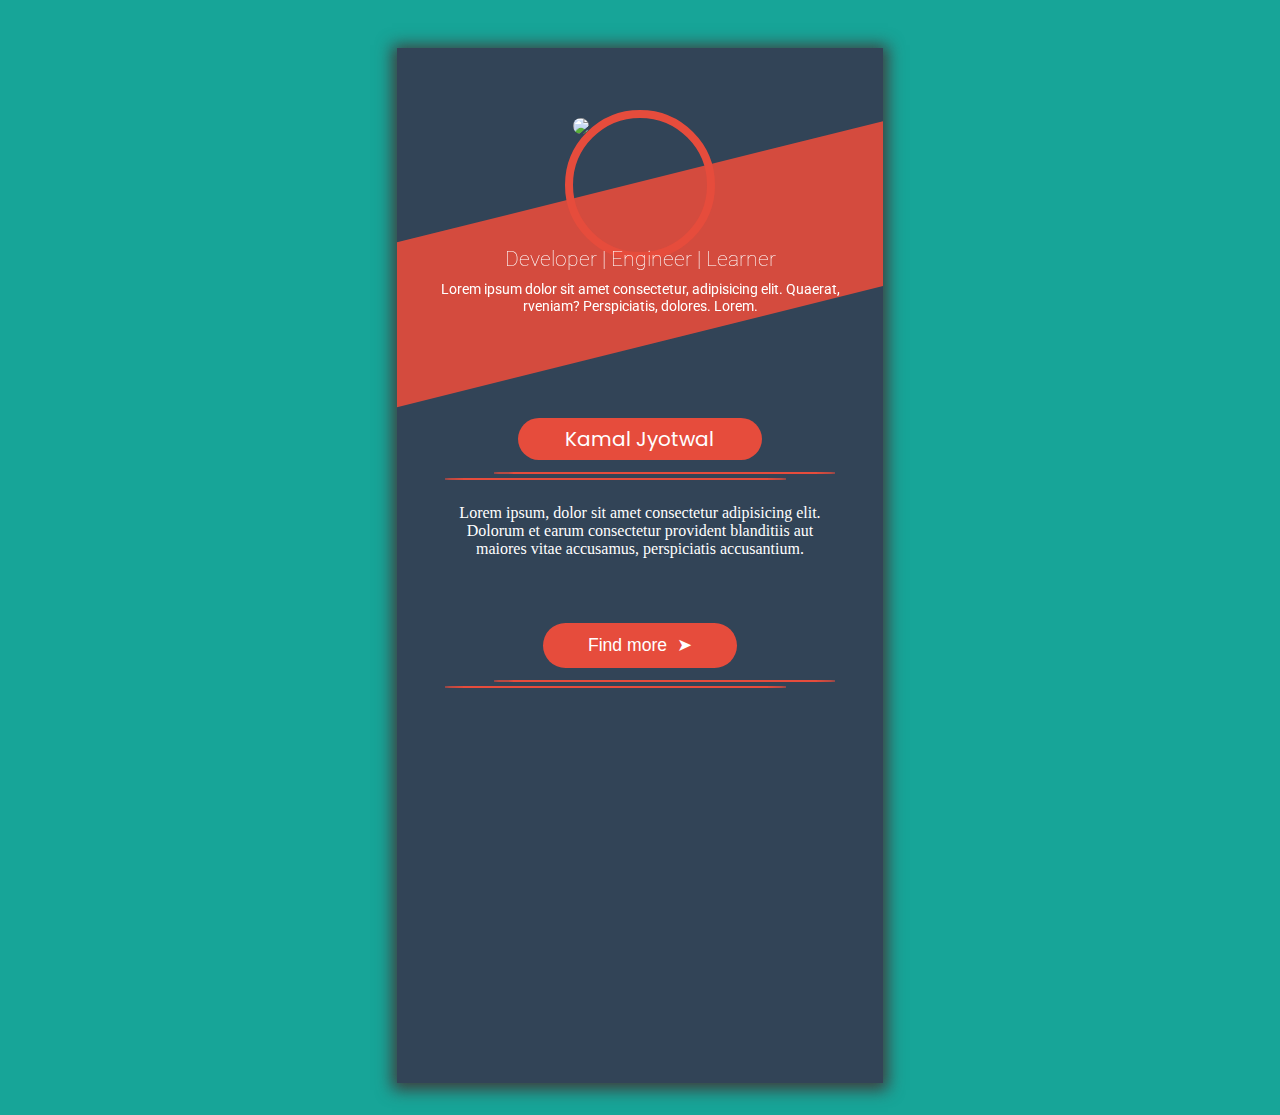
==== index.htm @ 4301f90e "side nav" ====
<!DOCTYPE html>
<html lang="en">

<head>
  <meta charset="UTF-8" />
  <meta name="viewport" content="width=device-width, initial-scale=1.0" />
  <title>Portfolio Kamal</title>
  <link rel="stylesheet" href="index.css" />
</head>

<body>
  <!-- profile card start -->
  <section class="cardContainer">
    <div class="card">
      <!-- flipping image -->
      <div class="flipBox">
        <div class="innermain">
          <div class="frontFace">
            <img src="https://i.postimg.cc/50dRTsgk/dd.jpg" width="100%" />
          </div>
          <div class="backFace">
            <p>Kamal Jyotwal</p>
          </div>
        </div>
      </div>
      <!-- flipping image end -->

      <!-- tilted bar -->
      <div class="innerdiv"></div>
      <!-- bar end -->

      <!-- text inside bar -->
      <div class="introtextcontainer">
        <span class="introP">Developer | Engineer | Learner</span>
        <p>
          Lorem ipsum dolor sit amet consectetur, adipisicing elit. Quaerat, rveniam?
          Perspiciatis, dolores. Lorem.
        </p>
      </div>
      <!-- text inside bar end -->

      <!-- Main text div inside card {name:maintextcard}-->
      <div class="textincard">
        <!-- name pill with horizontal rule -->
        <div class="nameincardwithHr">
          <div class="nameincard">
            <p>Kamal Jyotwal</p>
          </div>
          <hr class="hr1" />
          <hr class="hr2" />
        </div>
        <!-- name pill end -->

        <p class="maintextbio">
          Lorem ipsum, dolor sit amet consectetur adipisicing elit. Dolorum et earum consectetur
          provident blanditiis aut maiores vitae accusamus, perspiciatis accusantium.
        </p>

        <div class="nameincardwithHr">
          <a href="./src/page1/page1.html" class="secondpillbutton">Find more</a>
          <hr class="hr1" />
          <hr class="hr2" />
        </div>
      </div>
      <!--maintextcard end -->
    </div>
  </section>
  <!-- profile card end -->
  
  <!-- anime.js cdn -->
  <script src="https://cdn.jsdelivr.net/npm/animejs@3.2.0/lib/anime.min.js"></script>
  <script src="index.js"></script>
</body>

</html>
---- index.css ----
@import url("https://fonts.googleapis.com/css2?family=Lemonada:wght@300;400;500&family=Poppins:ital,wght@0,400;0,500;1,300;1,400&family=Roboto:ital,wght@0,400;0,500;1,300;1,400&display=swap");

* {
  margin: 0;
  padding: 0;
  box-sizing: border-box;
}
/* custom scroolbar */
::-webkit-scrollbar {
  width: 8px;
}
::-webkit-scrollbar-track {
  box-shadow: inset 0 0 5px 2px #0b5f58;
  border-radius: 10px;
}
::-webkit-scrollbar-thumb {
  background: #e64c3c;
  border-radius: 10px;
}
::-webkit-scrollbar-thumb:hover {
  background: #832c22;
}
/* scroll end */

/* Card Main  */
.cardContainer {
  background-color: #17a598;
  display: flex;
  justify-content: center;
}
.card {
  width: 38vw;
  max-width: 600px;
  min-width: 400px;
  min-height: 115vh;
  background-color: rgb(50, 68, 87);
  overflow: hidden;
  box-shadow: 0px 2px 15px 5px rgb(63, 63, 63);
  margin-bottom: 2rem;
  margin-top: 3rem;
  position: relative;
}
/* main card end */

/* Tilted Bar orange  */
.innerdiv {
  width: 740px;
  background: #e64c3c;
  opacity: 0.9;
  height: 10rem;
  transform: translateX(-180px) rotate(-14deg) translateY(145px);
  /* transform: translateX(200px); */
  z-index: 1;
  /* position: absolute; */
}
.innerdiv::after {
  content: "";
  width: 90px;
  height: 100%;
  background-color: #fff;
  opacity: 0.3;
  position: absolute;
}
.innerdiv:hover::after {
  animation: glare 600ms linear;
  animation-direction: forwards;
}
@keyframes glare {
  from {
    left: 0;
    opacity: 0.3;
  }
  to {
    left: 100%;
    opacity: 0.6;
  }
}
/* tilted bar end */

/* Circle image above Bar */
.flipBox {
  width: 150px;
  height: 150px;
  perspective: 1000px;
  position: absolute;
  left: 50%;
  top: 6%;
  /* transform: rotate(15deg); */
  transform: translate(-50%);
  /*   border: 2px solid red; */
  /*   background-color: transparent; */
  z-index: 10;
}

.innermain {
  position: relative;
  width: 100%;
  height: 100%;
  transition: all 400ms;
  transform-style: preserve-3d;
}
.frontFace,
.backFace {
  position: absolute;
  backface-visibility: hidden;
  /* -webkit-backface-visibility: hidden; */
  width: 100%;
  height: 100%;
  border-radius: 50%;
}
.frontFace img {
  /* overflow: hidden; */
  border-radius: 50%;
}
.frontFace {
  border: 8px solid #e64c3c;
}
.backFace {
  font-size: 1.05rem;
  font-family: poppins;
  background-color: rgb(54, 54, 54);
  color: white;
  opacity: 1;
  display: flex;
  align-items: center;
  justify-content: center;
  transform: rotatey(180deg);
  text-align: center;
  border: 8px solid #b8382a;
}
.flipBox:hover .innermain {
  transform: rotatey(180deg);
}
/* image in circle end */

/*Text inside tilted bar*/
.introtextcontainer {
  position: absolute;
  /* border: 1px solid gold; */
  z-index: 10;
  margin-top: 8%;
  text-align: center;
  transform: translateX(1px);
  user-select: none;
  padding: 0 35px;
}
.introP {
  color: white;
  font-family: roboto;
  font-size: 1.3rem;
  font-weight: lighter;
}
.introtextcontainer p {
  color: white;
  font-family: roboto;
  font-size: 0.9rem;
  margin: 0 auto;
  padding-top: 10px;
}
/* Text in bar end */

/* ****************************************** */
/*  Text content main*/
/* ***************************************** */
.textincard {
  margin-top: 210px;
  padding-bottom: 10px;
  /* border: 2px solid yellow; */
}
.textincard .nameincard {
  color: white;
  font-size: 1.25rem;
  font-weight: light;
  font-family: roboto;
  border: 1x solid #d44b3c;
  border-radius: 28px;
  width: 50%;
  padding: 6px 20px;
  margin: 0 auto;
  text-align: center;
  background-color: #e64c3c;
  margin-bottom: 12px;
}

hr {
  width: 70%;
  /* margin: 6px auto; */
  background-color: #e64c3c;
  margin: 4px;
  height: 2px;
  border: 0 none;
  border-radius: 20%;
  transition: all 300ms;
}
.hr1 {
  margin-left: 20%;
}
.hr2 {
  margin-left: 10%;
}

.textincard .nameincard {
  font-family: poppins, sans-serif;
  /* font-size: 1rem; */
}
.nameincardwithHr {
  /* border: 2px solid black; */
  transition: all 300ms;
}
.nameincardwithHr:hover .hr1 {
  margin-left: 10%;
}
.nameincardwithHr:hover .hr2 {
  margin-left: 20%;
}
/* main text end */

.textincard .maintextbio {
  color: white;
  padding-top: 20px;
  padding-bottom: 40px;
  width: 80%;
  text-align: center;
  margin: auto;
}

.secondpillbutton {
  color: white;
  font-size: 1.1rem;
  font-weight: regular;
  font-family: Arial, Helvetica, sans-serif;
  border: 1x solid #d44b3c;
  border-radius: 28px;
  width: 40%;
  padding: 12px 20px;
  margin: 25px auto 0;
  text-align: center;
  background-color: #e64c3c;
  margin-bottom: 12px;
  text-decoration: none;
  display: block;
}
.secondpillbutton::after {
  content: "\27A4";
  margin-left: 10px;
  /* margin-right: 15px; */
  transition: all 300ms;
}

.secondpillbutton:hover::after {
  content: "\27A4";
  margin-right: -10px;
}
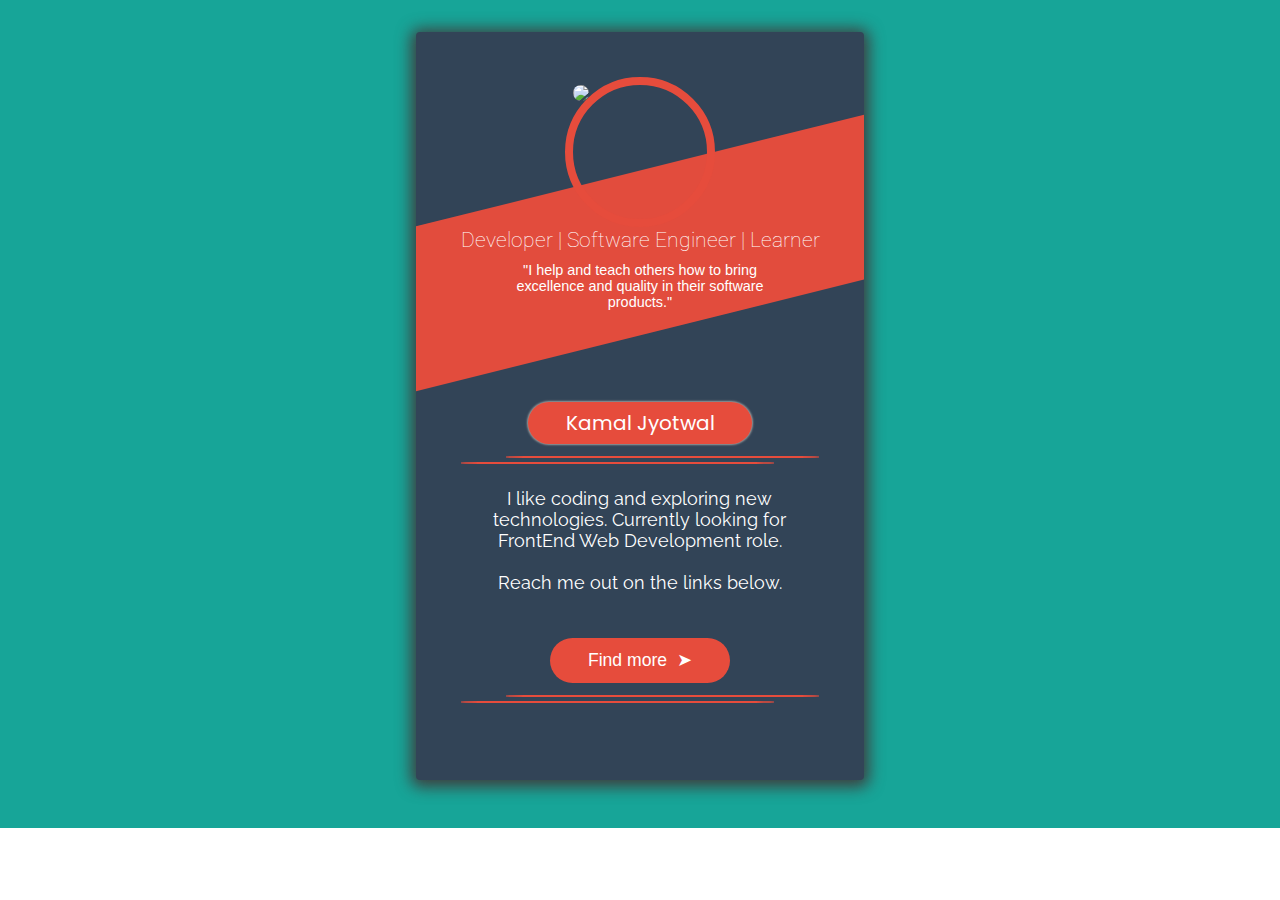
==== commit 662320d0: "About section complete" ====
--- a/index.htm
+++ b/index.htm
@@ -1,75 +1,94 @@
 <!DOCTYPE html>
 <html lang="en">
+  <head>
+    <meta charset="UTF-8" />
+    <meta name="viewport" content="width=device-width, initial-scale=1.0" />
+    <title>Portfolio Kamal</title>
+    <link rel="stylesheet" href="index.css" />
+    <script src="https://use.fontawesome.com/452826394c.js"></script>
+  </head>
 
-<head>
-  <meta charset="UTF-8" />
-  <meta name="viewport" content="width=device-width, initial-scale=1.0" />
-  <title>Portfolio Kamal</title>
-  <link rel="stylesheet" href="index.css" />
-</head>
-
-<body>
-  <!-- profile card start -->
-  <section class="cardContainer">
-    <div class="card">
-      <!-- flipping image -->
-      <div class="flipBox">
-        <div class="innermain">
-          <div class="frontFace">
-            <img src="https://i.postimg.cc/50dRTsgk/dd.jpg" width="100%" />
-          </div>
-          <div class="backFace">
-            <p>Kamal Jyotwal</p>
+  <body>
+    <!-- profile card start -->
+    <section class="cardContainer">
+      <div class="card">
+        <!-- flipping image -->
+        <div class="flipBox">
+          <div class="innermain">
+            <div class="frontFace">
+              <img src="https://i.postimg.cc/50dRTsgk/dd.jpg" width="100%" />
+            </div>
+            <div class="backFace">
+              <p>Kamal Jyotwal</p>
+            </div>
           </div>
         </div>
-      </div>
-      <!-- flipping image end -->
+        <!-- flipping image end -->
 
-      <!-- tilted bar -->
-      <div class="innerdiv"></div>
-      <!-- bar end -->
+        <!-- tilted bar -->
+        <div class="innerdiv"></div>
+        <!-- bar end -->
 
-      <!-- text inside bar -->
-      <div class="introtextcontainer">
-        <span class="introP">Developer | Engineer | Learner</span>
-        <p>
-          Lorem ipsum dolor sit amet consectetur, adipisicing elit. Quaerat, rveniam?
-          Perspiciatis, dolores. Lorem.
-        </p>
-      </div>
-      <!-- text inside bar end -->
+        <!-- text inside bar -->
+        <div class="introtextcontainer">
+          <span class="introP">Developer | Software Engineer | Learner</span>
+          <p>
+            "I help and teach others how to bring excellence and quality in their software
+            products."
+          </p>
+        </div>
+        <!-- text inside bar end -->
 
-      <!-- Main text div inside card {name:maintextcard}-->
-      <div class="textincard">
-        <!-- name pill with horizontal rule -->
-        <div class="nameincardwithHr">
-          <div class="nameincard">
-            <p>Kamal Jyotwal</p>
+        <!-- Main text div inside card {name:maintextcard}-->
+        <div class="textincard">
+          <!-- name pill with horizontal rule -->
+          <div class="nameincardwithHr">
+            <div class="nameincard">
+              <p>Kamal Jyotwal</p>
+            </div>
+            <hr class="hr1" />
+            <hr class="hr2" />
           </div>
-          <hr class="hr1" />
-          <hr class="hr2" />
+          <!-- name pill end -->
+
+          <p class="maintextbio">
+            I like coding and exploring new technologies. Currently looking for FrontEnd Web
+            Development role.<br />
+            <br />
+            Reach me out on the links below.
+          </p>
+
+          <div class="nameincardwithHr">
+            <a href="./src/page1/page1.html" class="secondpillbutton">Find more</a>
+            <hr class="hr1" />
+            <hr class="hr2" />
+          </div>
         </div>
-        <!-- name pill end -->
+        <!--maintextcard end -->
 
-        <p class="maintextbio">
-          Lorem ipsum, dolor sit amet consectetur adipisicing elit. Dolorum et earum consectetur
-          provident blanditiis aut maiores vitae accusamus, perspiciatis accusantium.
-        </p>
-
-        <div class="nameincardwithHr">
-          <a href="./src/page1/page1.html" class="secondpillbutton">Find more</a>
-          <hr class="hr1" />
-          <hr class="hr2" />
+        <div class="contactIcons">
+          <a href="https://www.linkedin.com/in/kjyotwal" target="_blank"
+            ><i class="fa fa-linkedin-square fa-2x sociallinks"></i
+          ></a>
+          <a href="https://wa.me/918851530558" target="_blank"
+            ><i class="fa fa-whatsapp fa-2x sociallinks"></i
+          ></a>
+          <!-- <a
+            onclick="window.open(this.href,'_blank');return false;"
+            href="https://wa.me/918851530558"
+            ><i class="fa fa-whatsapp fa-2x sociallinks"></i
+          ></a> -->
+          <a href="mailto: kkj.formal@gmail.com"
+            ><i class="fa fa-envelope fa-2x sociallinks"></i
+          ></a>
         </div>
       </div>
-      <!--maintextcard end -->
-    </div>
-  </section>
-  <!-- profile card end -->
-  
-  <!-- anime.js cdn -->
-  <script src="https://cdn.jsdelivr.net/npm/animejs@3.2.0/lib/anime.min.js"></script>
-  <script src="index.js"></script>
-</body>
+    </section>
+    <!-- profile card end -->
 
-</html>+    <!-- anime.js cdn -->
+    <script src="https://cdn.jsdelivr.net/npm/animejs@3.2.0/lib/anime.min.js"></script>
+
+    <script src="index.js"></script>
+  </body>
+</html>
--- a/index.css
+++ b/index.css
@@ -1,11 +1,12 @@
 @import url("https://fonts.googleapis.com/css2?family=Lemonada:wght@300;400;500&family=Poppins:ital,wght@0,400;0,500;1,300;1,400&family=Roboto:ital,wght@0,400;0,500;1,300;1,400&display=swap");
-
+@import url("https://fonts.googleapis.com/css2?family=Raleway:ital,wght@0,300;0,400;1,300&display=swap");
 * {
   margin: 0;
   padding: 0;
   box-sizing: border-box;
 }
-/* custom scroolbar */
+
+/* ------------custom scroolbar------------------ */
 ::-webkit-scrollbar {
   width: 8px;
 }
@@ -22,30 +23,31 @@
 }
 /* scroll end */
 
-/* Card Main  */
+/*-------------- Card Main-------------------- */
 .cardContainer {
   background-color: #17a598;
   display: flex;
   justify-content: center;
 }
 .card {
-  width: 38vw;
+  width: 35vw;
   max-width: 600px;
   min-width: 400px;
-  min-height: 115vh;
+  /* min-height: 115vh; */
   background-color: rgb(50, 68, 87);
   overflow: hidden;
   box-shadow: 0px 2px 15px 5px rgb(63, 63, 63);
-  margin-bottom: 2rem;
-  margin-top: 3rem;
+  margin-bottom: 3rem;
+  margin-top: 2rem;
   position: relative;
+  border-radius: 4px;
 }
 /* main card end */
 
 /* Tilted Bar orange  */
 .innerdiv {
   width: 740px;
-  background: #e64c3c;
+  background: #f54e3b;
   opacity: 0.9;
   height: 10rem;
   transform: translateX(-180px) rotate(-14deg) translateY(145px);
@@ -140,19 +142,21 @@
   z-index: 10;
   margin-top: 8%;
   text-align: center;
-  transform: translateX(1px);
+  /* transform: translateX(1px); */
   user-select: none;
   padding: 0 35px;
 }
 .introP {
   color: white;
-  font-family: roboto;
+  font-family: roboto, sans-serif;
   font-size: 1.3rem;
   font-weight: lighter;
 }
 .introtextcontainer p {
-  color: white;
-  font-family: roboto;
+  /* border: 1px solid yellow; */
+  width: 80%;
+  color: white;
+  font-family: sans-serif;
   font-size: 0.9rem;
   margin: 0 auto;
   padding-top: 10px;
@@ -180,6 +184,8 @@
   text-align: center;
   background-color: #e64c3c;
   margin-bottom: 12px;
+  box-shadow: 0px 0px 2px 1px #9c9c9c;
+  cursor: unset;
 }
 
 hr {
@@ -218,10 +224,13 @@
 .textincard .maintextbio {
   color: white;
   padding-top: 20px;
-  padding-bottom: 40px;
+  padding-bottom: 20px;
   width: 80%;
   text-align: center;
   margin: auto;
+  font-size: 1.1rem;
+  font-family: raleway;
+  /* border: 1px solid red; */
 }
 
 .secondpillbutton {
@@ -244,10 +253,33 @@
   content: "\27A4";
   margin-left: 10px;
   /* margin-right: 15px; */
-  transition: all 300ms;
+  transition: all 200ms;
 }
 
 .secondpillbutton:hover::after {
   content: "\27A4";
   margin-right: -10px;
 }
+.secondpillbutton:hover {
+  box-shadow: 0px 0px 8px 1px #dbbcba;
+  transition: all 100ms;
+}
+/* social links */
+.contactIcons {
+  padding: 15px 0 30px 0;
+  text-align: center;
+}
+
+.sociallinks {
+  color: white;
+  /* font-size: 5rem; */
+  margin: 0 15px;
+  transition: transform 150ms;
+}
+.sociallinks:hover {
+  transform: scale(1.4, 1.4);
+  color: white;
+  /* font-size: 5rem; */
+  margin: 0 15px;
+}
+/*  */
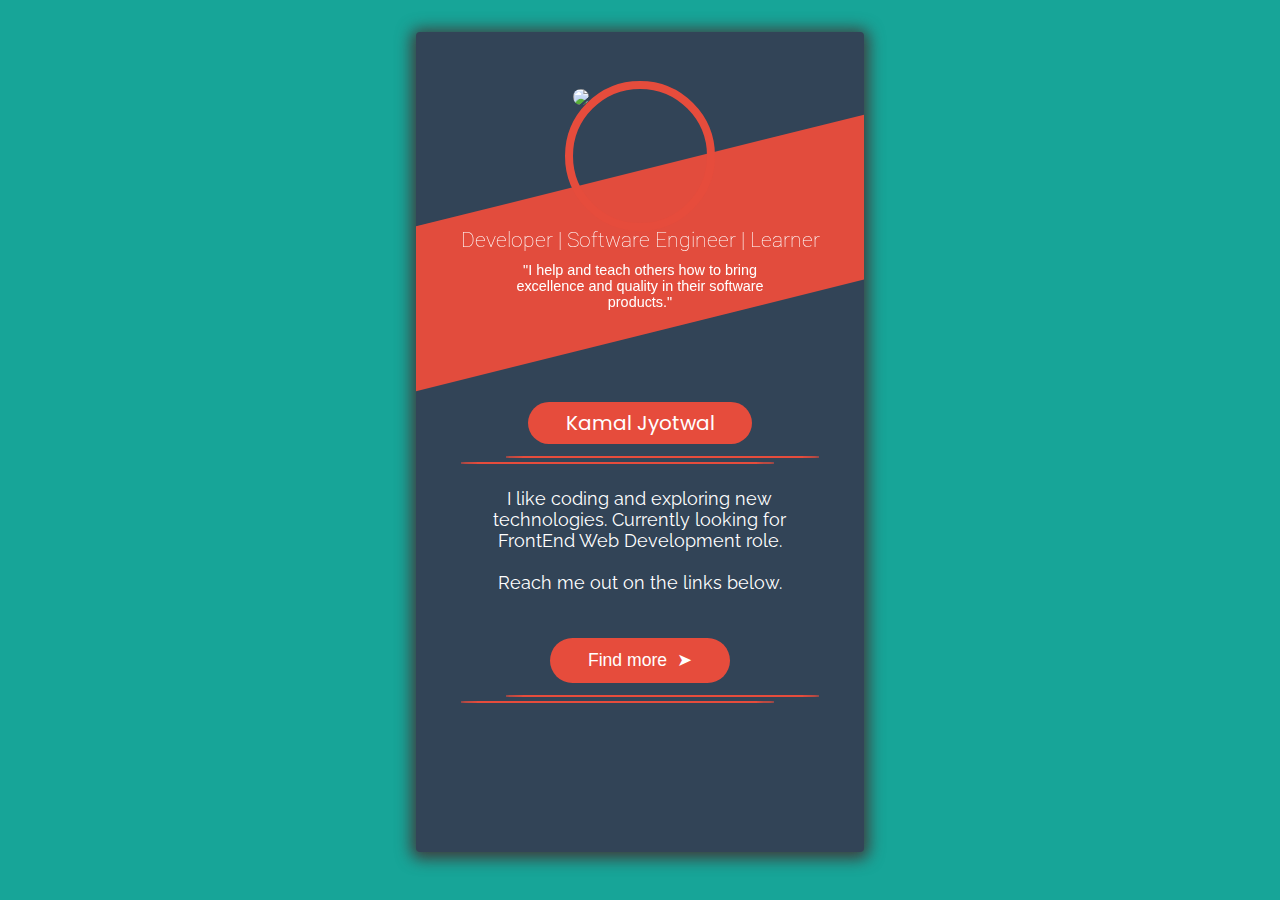
==== commit add11bbf: "Cleaned up overall layout before adding media queries" ====
--- a/index.htm
+++ b/index.htm
@@ -5,6 +5,7 @@
     <meta name="viewport" content="width=device-width, initial-scale=1.0" />
     <title>Portfolio Kamal</title>
     <link rel="stylesheet" href="index.css" />
+    <link rel="shortcut icon" href="./src/photos/favicon.svg" type="image/x-icon">
     <script src="https://use.fontawesome.com/452826394c.js"></script>
   </head>
 
@@ -70,7 +71,7 @@
           <a href="https://www.linkedin.com/in/kjyotwal" target="_blank"
             ><i class="fa fa-linkedin-square fa-2x sociallinks"></i
           ></a>
-          <a href="https://wa.me/918851530558" target="_blank"
+          <a href="https://wa.me/message/LAMRBGOPB33LJ1" target="_blank"
             ><i class="fa fa-whatsapp fa-2x sociallinks"></i
           ></a>
           <!-- <a
--- a/index.css
+++ b/index.css
@@ -5,7 +5,9 @@
   padding: 0;
   box-sizing: border-box;
 }
-
+body {
+  background-color: #17a598;
+}
 /* ------------custom scroolbar------------------ */
 ::-webkit-scrollbar {
   width: 8px;
@@ -25,9 +27,9 @@
 
 /*-------------- Card Main-------------------- */
 .cardContainer {
-  background-color: #17a598;
   display: flex;
   justify-content: center;
+  min-height: 100vh;
 }
 .card {
   width: 35vw;
@@ -184,7 +186,7 @@
   text-align: center;
   background-color: #e64c3c;
   margin-bottom: 12px;
-  box-shadow: 0px 0px 2px 1px #9c9c9c;
+  /* box-shadow: 0px 0px 2px 1px #9c9c9c; */
   cursor: unset;
 }
 
@@ -261,7 +263,7 @@
   margin-right: -10px;
 }
 .secondpillbutton:hover {
-  box-shadow: 0px 0px 8px 1px #dbbcba;
+  box-shadow: 0px 0px 3px 1px #dbbcba;
   transition: all 100ms;
 }
 /* social links */
@@ -277,7 +279,7 @@
   transition: transform 150ms;
 }
 .sociallinks:hover {
-  transform: scale(1.4, 1.4);
+  transform: scale(1.3, 1.3);
   color: white;
   /* font-size: 5rem; */
   margin: 0 15px;
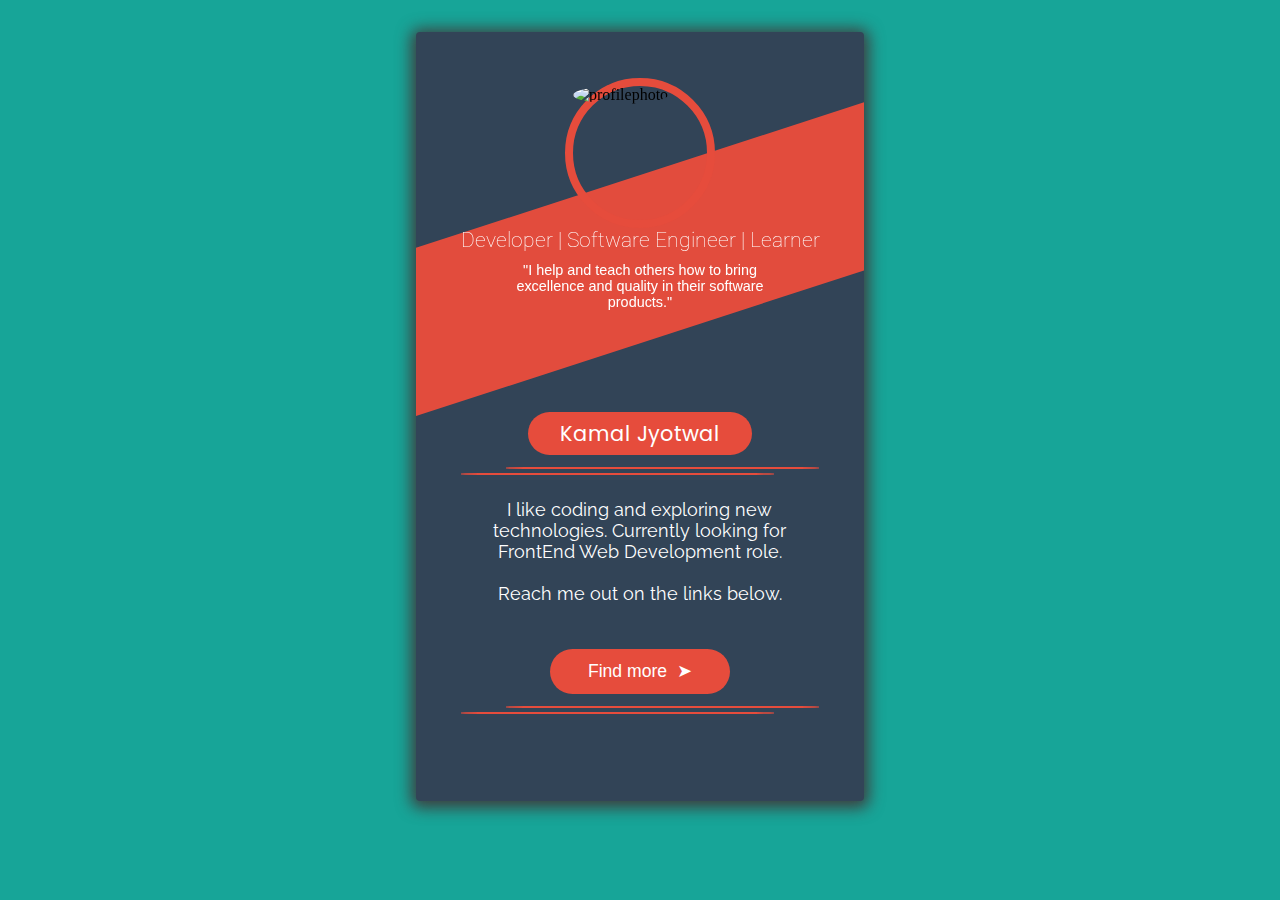
==== commit 749f412c: "Media query added for index page" ====
--- a/index.htm
+++ b/index.htm
@@ -3,9 +3,10 @@
   <head>
     <meta charset="UTF-8" />
     <meta name="viewport" content="width=device-width, initial-scale=1.0" />
+    <meta name="Description" content="Kamal Jyotwal | Software Developer,Engineer, FrontEnd " />
     <title>Portfolio Kamal</title>
     <link rel="stylesheet" href="index.css" />
-    <link rel="shortcut icon" href="./src/photos/favicon.svg" type="image/x-icon">
+    <link rel="shortcut icon" href="./src/photos/favicon.svg" type="image/x-icon" />
     <script src="https://use.fontawesome.com/452826394c.js"></script>
   </head>
 
@@ -17,7 +18,7 @@
         <div class="flipBox">
           <div class="innermain">
             <div class="frontFace">
-              <img src="https://i.postimg.cc/50dRTsgk/dd.jpg" width="100%" />
+              <img src="https://i.postimg.cc/50dRTsgk/dd.jpg" width="100%" alt="profilephoto" />
             </div>
             <div class="backFace">
               <p>Kamal Jyotwal</p>
@@ -68,10 +69,10 @@
         <!--maintextcard end -->
 
         <div class="contactIcons">
-          <a href="https://www.linkedin.com/in/kjyotwal" target="_blank"
+          <a href="https://www.linkedin.com/in/kjyotwal" target="_blank" rel="noreferrer"
             ><i class="fa fa-linkedin-square fa-2x sociallinks"></i
           ></a>
-          <a href="https://wa.me/message/LAMRBGOPB33LJ1" target="_blank"
+          <a href="https://wa.me/message/LAMRBGOPB33LJ1" target="_blank" rel="noreferrer"
             ><i class="fa fa-whatsapp fa-2x sociallinks"></i
           ></a>
           <!-- <a
@@ -79,7 +80,7 @@
             href="https://wa.me/918851530558"
             ><i class="fa fa-whatsapp fa-2x sociallinks"></i
           ></a> -->
-          <a href="mailto: kkj.formal@gmail.com"
+          <a href="mailto: kkj.formal@gmail.com" rel="noreferrer"
             ><i class="fa fa-envelope fa-2x sociallinks"></i
           ></a>
         </div>
--- a/index.css
+++ b/index.css
@@ -29,7 +29,7 @@
 .cardContainer {
   display: flex;
   justify-content: center;
-  min-height: 100vh;
+  min-height: 50vh;
 }
 .card {
   width: 35vw;
@@ -48,11 +48,11 @@
 
 /* Tilted Bar orange  */
 .innerdiv {
-  width: 740px;
+  width: 840px;
   background: #f54e3b;
   opacity: 0.9;
   height: 10rem;
-  transform: translateX(-180px) rotate(-14deg) translateY(145px);
+  transform: translateX(-180px) rotate(-18deg) translateY(135px);
   /* transform: translateX(200px); */
   z-index: 1;
   /* position: absolute; */
@@ -169,13 +169,13 @@
 /*  Text content main*/
 /* ***************************************** */
 .textincard {
-  margin-top: 210px;
-  padding-bottom: 10px;
+  margin-top: 220px;
+  padding-bottom: 20px;
   /* border: 2px solid yellow; */
 }
 .textincard .nameincard {
   color: white;
-  font-size: 1.25rem;
+  font-size: 1.3rem;
   font-weight: light;
   font-family: roboto;
   border: 1x solid #d44b3c;
@@ -284,4 +284,131 @@
   /* font-size: 5rem; */
   margin: 0 15px;
 }
-/*  */
+
+/******************Media Queries**********************  */
+
+/* for mobile */
+@media only screen and (min-device-width: 320px) and (max-device-width: 480px) {
+  .card {
+    /* background-color: yellow; */
+    min-width: 50%;
+    width: 70%;
+  }
+  .innerdiv {
+    height: 8rem;
+  }
+  .flipBox {
+    width: 100px;
+    height: 100px;
+    top: 70px;
+  }
+  .innerdiv {
+    transform: translateX(-180px) rotate(-15deg) translateY(100px);
+  }
+  .introtextcontainer {
+    top: 9rem;
+    padding: 5px 10px;
+  }
+  .introP {
+    font-size: 0.9rem;
+  }
+  .introtextcontainer p {
+    font-size: 0.7rem;
+    padding-top: 5px;
+  }
+  .textincard {
+    /* border: 2px solid teal; */
+    margin-top: 160px;
+    padding-bottom: 10px;
+  }
+  .textincard .nameincard {
+    font-size: 1rem;
+    padding: 6px 15px;
+    /* border: 2px solid teal; */
+    width: 70%;
+  }
+  .textincard .maintextbio {
+    padding-top: 20px;
+    padding-bottom: 20px;
+    width: 90%;
+    text-align: center;
+    margin: auto;
+    font-size: 14px;
+  }
+
+  .secondpillbutton {
+    font-size: 1rem;
+    font-weight: lighter;
+    width: 70%;
+    padding: 12px 20px;
+    margin: 20px auto 0;
+    margin-bottom: 12px;
+  }
+  .contactIcons {
+    /* border: 2px solid teal; */
+    padding: 10px 0 20px 0;
+  }
+  .sociallinks {
+    margin: 0 10px;
+  }
+}
+
+/* Large screens */
+@media only screen and (min-width: 2000px) and (max-width: 2561px) {
+  .card {
+    margin-top: 4rem;
+    min-width: 27%;
+    height: 90vh;
+    /* overflow: visible; */
+  }
+  .innerdiv {
+    width: 130%;
+    height: 12rem;
+    transform: translateX(-180px) rotate(-15deg) translateY(190px);
+  }
+  .flipBox {
+    width: 190px;
+    height: 190px;
+  }
+  .introtextcontainer {
+    /* border: 1px solid red; */
+    margin-top: 8%;
+    /* left: 50%;
+    transform: translateX(-50%); */
+    z-index: 10;
+    width: 100%;
+    text-align: center;
+    user-select: none;
+  }
+  .introP {
+    font-size: 1.8rem;
+  }
+  .introtextcontainer p {
+    font-size: 1.2rem;
+  }
+  .textincard {
+    margin-top: 280px;
+    padding-bottom: 20px;
+    /* border: 2px solid yellow; */
+  }
+  .textincard .nameincard {
+    /* border: 2px solid red; */
+    margin-bottom: 25px;
+  }
+  .textincard .maintextbio {
+    padding-top: 50px;
+    padding-bottom: 50px;
+    width: 70%;
+    font-size: 1.2rem;
+    /* border: 1px solid red; */
+  }
+  .secondpillbutton {
+    padding: 12px 20px;
+    margin: 25px auto 20px;
+  }
+  .contactIcons {
+    /* border: 2px solid teal; */
+    padding: 10px 0 40px 0;
+    margin-bottom: 80px;
+  }
+}
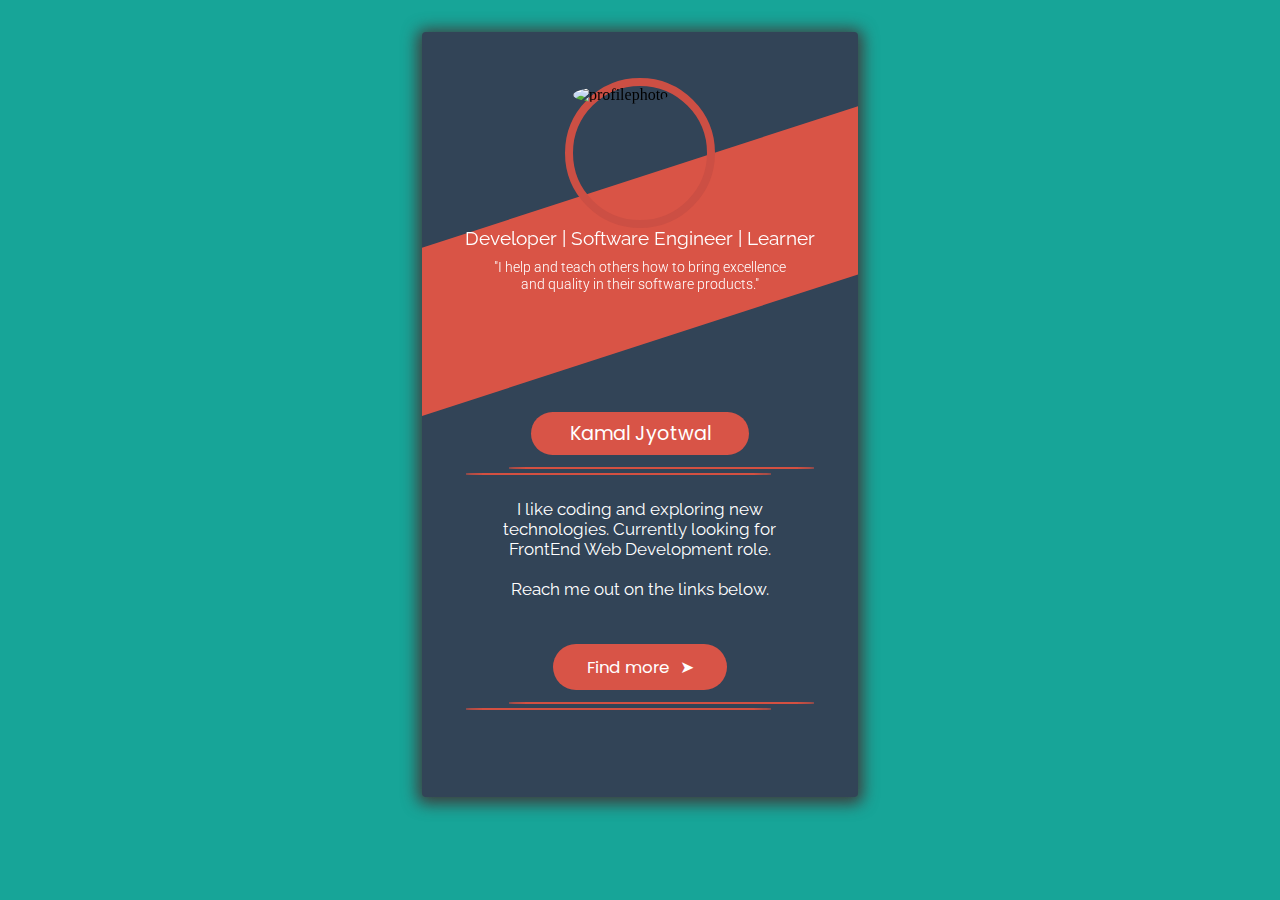
==== commit b8348597: "added google analytics" ====
--- a/index.htm
+++ b/index.htm
@@ -1,6 +1,17 @@
 <!DOCTYPE html>
 <html lang="en">
   <head>
+    <!-- Global site tag (gtag.js) - Google Analytics -->
+    <script async src="https://www.googletagmanager.com/gtag/js?id=UA-176750086-1"></script>
+    <script>
+      window.dataLayer = window.dataLayer || [];
+      function gtag() {
+        dataLayer.push(arguments);
+      }
+      gtag("js", new Date());
+      gtag("config", "UA-176750086-1");
+    </script>
+
     <meta charset="UTF-8" />
     <meta name="viewport" content="width=device-width, initial-scale=1.0" />
     <meta name="Description" content="Kamal Jyotwal | Software Developer,Engineer, FrontEnd " />
--- a/index.css
+++ b/index.css
@@ -1,5 +1,6 @@
 @import url("https://fonts.googleapis.com/css2?family=Lemonada:wght@300;400;500&family=Poppins:ital,wght@0,400;0,500;1,300;1,400&family=Roboto:ital,wght@0,400;0,500;1,300;1,400&display=swap");
 @import url("https://fonts.googleapis.com/css2?family=Raleway:ital,wght@0,300;0,400;1,300&display=swap");
+@import url("https://fonts.googleapis.com/css2?family=Roboto:ital,wght@0,300;1,100&display=swap");
 * {
   margin: 0;
   padding: 0;
@@ -30,9 +31,10 @@
   display: flex;
   justify-content: center;
   min-height: 50vh;
+  height: 100%;
 }
 .card {
-  width: 35vw;
+  width: 34vw;
   max-width: 600px;
   min-width: 400px;
   /* min-height: 115vh; */
@@ -49,7 +51,7 @@
 /* Tilted Bar orange  */
 .innerdiv {
   width: 840px;
-  background: #f54e3b;
+  background: #eb5645;
   opacity: 0.9;
   height: 10rem;
   transform: translateX(-180px) rotate(-18deg) translateY(135px);
@@ -117,7 +119,7 @@
   border-radius: 50%;
 }
 .frontFace {
-  border: 8px solid #e64c3c;
+  border: 8px solid #cc4f44;
 }
 .backFace {
   font-size: 1.05rem;
@@ -130,7 +132,7 @@
   justify-content: center;
   transform: rotatey(180deg);
   text-align: center;
-  border: 8px solid #b8382a;
+  border: 8px solid #cc4f44;
 }
 .flipBox:hover .innermain {
   transform: rotatey(180deg);
@@ -150,18 +152,19 @@
 }
 .introP {
   color: white;
-  font-family: roboto, sans-serif;
-  font-size: 1.3rem;
-  font-weight: lighter;
+  font-family: raleway, sans-serif;
+  font-size: 1.2rem;
 }
 .introtextcontainer p {
   /* border: 1px solid yellow; */
   width: 80%;
   color: white;
-  font-family: sans-serif;
+  font-family: roboto, sans-serif;
   font-size: 0.9rem;
+  font-weight: 300;
   margin: 0 auto;
   padding-top: 10px;
+  font-weight: 300;
 }
 /* Text in bar end */
 
@@ -175,16 +178,16 @@
 }
 .textincard .nameincard {
   color: white;
-  font-size: 1.3rem;
+  font-size: 1.2rem;
   font-weight: light;
   font-family: roboto;
-  border: 1x solid #d44b3c;
+  border: 1x solid #d85447;
   border-radius: 28px;
   width: 50%;
-  padding: 6px 20px;
+  padding: 7px 20px;
   margin: 0 auto;
   text-align: center;
-  background-color: #e64c3c;
+  background-color: #d85447;
   margin-bottom: 12px;
   /* box-shadow: 0px 0px 2px 1px #9c9c9c; */
   cursor: unset;
@@ -193,7 +196,7 @@
 hr {
   width: 70%;
   /* margin: 6px auto; */
-  background-color: #e64c3c;
+  background-color: #d45041;
   margin: 4px;
   height: 2px;
   border: 0 none;
@@ -230,23 +233,24 @@
   width: 80%;
   text-align: center;
   margin: auto;
-  font-size: 1.1rem;
+  font-size: 1.05rem;
   font-family: raleway;
+  /* font-weight: lighter; */
   /* border: 1px solid red; */
 }
 
 .secondpillbutton {
   color: white;
-  font-size: 1.1rem;
+  font-size: 1.05rem;
   font-weight: regular;
-  font-family: Arial, Helvetica, sans-serif;
-  border: 1x solid #d44b3c;
+  font-family: poppins, sans-serif;
+  border: 1x solid #d85447;
   border-radius: 28px;
   width: 40%;
-  padding: 12px 20px;
+  padding: 10px 20px;
   margin: 25px auto 0;
   text-align: center;
-  background-color: #e64c3c;
+  background-color: #d85447;
   margin-bottom: 12px;
   text-decoration: none;
   display: block;
@@ -286,9 +290,108 @@
 }
 
 /******************Media Queries**********************  */
-
-/* for mobile */
-@media only screen and (min-device-width: 320px) and (max-device-width: 480px) {
+/*Mobile */
+@media only screen and (min-device-width: 320px) and (max-device-width: 370px) {
+  .card {
+    max-width: 80%;
+    min-width: 250px;
+    height: 550px;
+  }
+  .innerdiv {
+    height: 5rem;
+    /* border: 1px solid yellow; */
+  }
+  .flipBox {
+    height: 100px;
+    width: 100px;
+  }
+  .frontFace {
+    border: 5px solid #cc4f44;
+  }
+  .backFace {
+    font-size: 0.7rem;
+    border: 5px solid #cc4f44;
+  }
+  .innerdiv {
+    transform: translateX(-180px) rotate(-18deg) translateY(90px);
+    width: 600px;
+    height: 6.5rem;
+  }
+  .introtextcontainer {
+    margin-top: 9%;
+    padding: 0 20px;
+    /* border: 1px solid green; */
+  }
+  .introP {
+    font-size: 0.705rem;
+    /* border: 1px solid yellow; */
+  }
+  .introtextcontainer p {
+    width: 80%;
+    color: white;
+    font-family: roboto, sans-serif;
+    font-size: 0.6rem;
+    font-weight: 300;
+    margin: 0 auto;
+    padding-top: 1px;
+    font-weight: 300;
+  }
+  .textincard {
+    margin-top: 130px;
+    padding-bottom: 5px;
+    /* border: 1px solid yellow; */
+  }
+
+  .textincard .nameincard {
+    font-size: 0.9rem;
+    width: 60%;
+    padding: 4px 10px;
+    margin: 0 auto;
+    margin-bottom: 10px;
+  }
+  hr {
+    width: 60%;
+    margin: 3px auto;
+  }
+  .hr1 {
+    margin-left: 25%;
+  }
+  .hr2 {
+    margin-left: 15%;
+  }
+  .nameincardwithHr:hover .hr1 {
+    margin-left: 15%;
+  }
+  .nameincardwithHr:hover .hr2 {
+    margin-left: 25%;
+  }
+  .textincard .maintextbio {
+    padding-top: 15px;
+    padding-bottom: 10px;
+    width: 70%;
+    font-size: 0.8rem;
+    /* font-weight: lighter; */
+  }
+  .secondpillbutton {
+    font-size: 0.9rem;
+    font-weight: lighter;
+    width: 55%;
+    padding: 6px 20px;
+    margin: 10px auto 0;
+    margin-bottom: 12px;
+  }
+  .contactIcons {
+    margin-top: 0;
+    padding: 10px 0 30px 0;
+    text-align: center;
+    /* border: 1px solid yellow; */
+  }
+  .contactIcons .fa {
+    font-size: 25px !important;
+  }
+}
+
+@media only screen and (min-device-width: 371px) and (max-device-width: 480px) {
   .card {
     /* background-color: yellow; */
     min-width: 50%;
@@ -338,7 +441,8 @@
 
   .secondpillbutton {
     font-size: 1rem;
-    font-weight: lighter;
+    font-family: raleway;
+    /* font-weight: lighter; */
     width: 70%;
     padding: 12px 20px;
     margin: 20px auto 0;
@@ -352,7 +456,6 @@
     margin: 0 10px;
   }
 }
-
 /* Large screens */
 @media only screen and (min-width: 2000px) and (max-width: 2561px) {
   .card {
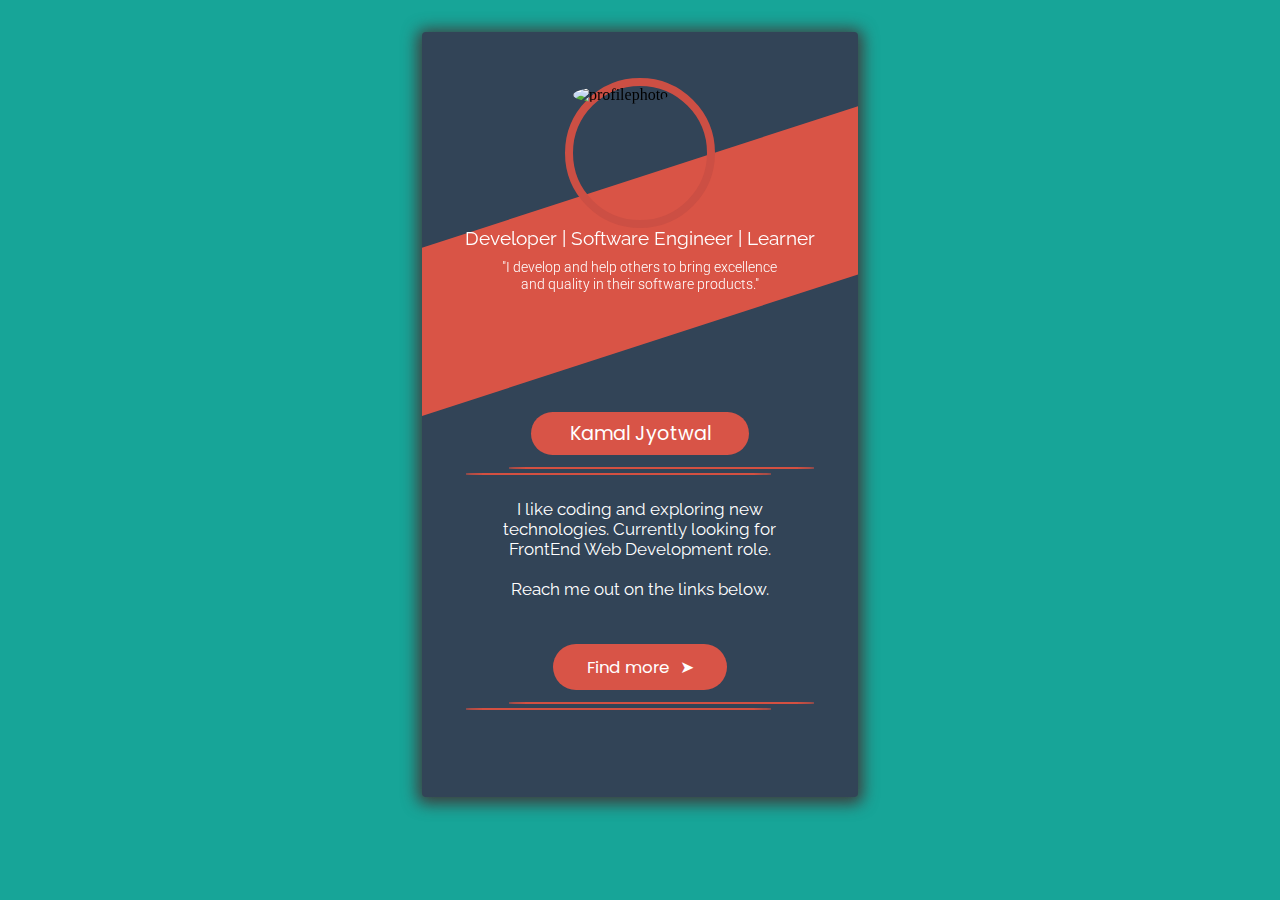
==== commit 382fbf9f: "some grammatical changes project  display default" ====
--- a/index.htm
+++ b/index.htm
@@ -46,8 +46,7 @@
         <div class="introtextcontainer">
           <span class="introP">Developer | Software Engineer | Learner</span>
           <p>
-            "I help and teach others how to bring excellence and quality in their software
-            products."
+            "I develop and help others to bring excellence and quality in their software products."
           </p>
         </div>
         <!-- text inside bar end -->
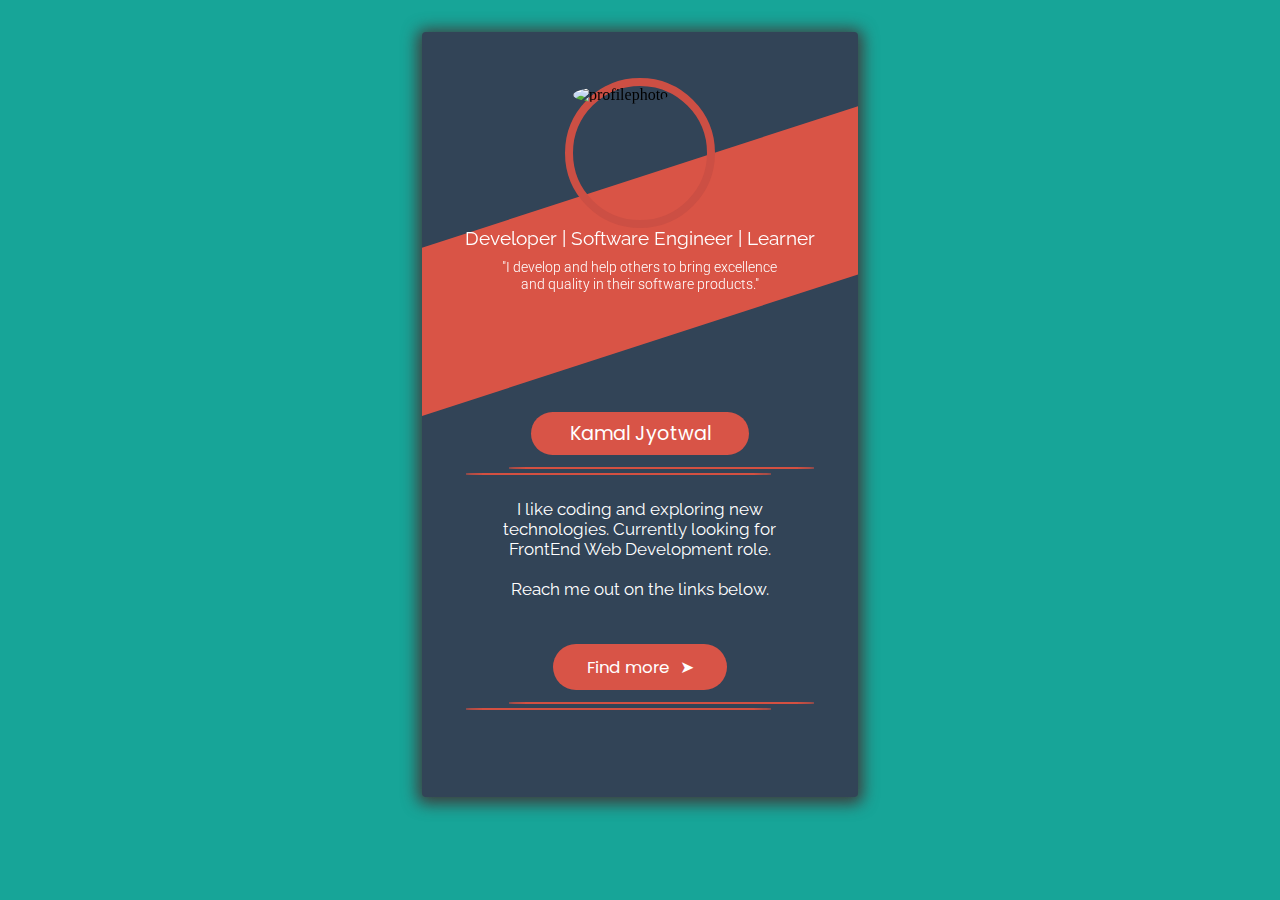
==== commit c049a2fa: "Major Changes(performance)" ====
--- a/index.htm
+++ b/index.htm
@@ -18,7 +18,6 @@
     <title>Portfolio Kamal</title>
     <link rel="stylesheet" href="index.css" />
     <link rel="shortcut icon" href="./src/photos/favicon.svg" type="image/x-icon" />
-    <script src="https://use.fontawesome.com/452826394c.js"></script>
   </head>
 
   <body>
@@ -99,8 +98,8 @@
     <!-- profile card end -->
 
     <!-- anime.js cdn -->
-    <script src="https://cdn.jsdelivr.net/npm/animejs@3.2.0/lib/anime.min.js"></script>
-
+    <script  src="https://cdn.jsdelivr.net/npm/animejs@3.2.0/lib/anime.min.js"></script>
+    <script async src="https://use.fontawesome.com/452826394c.js"></script>
     <script src="index.js"></script>
   </body>
 </html>
--- a/index.css
+++ b/index.css
@@ -55,9 +55,8 @@
   opacity: 0.9;
   height: 10rem;
   transform: translateX(-180px) rotate(-18deg) translateY(135px);
-  /* transform: translateX(200px); */
+
   z-index: 1;
-  /* position: absolute; */
 }
 .innerdiv::after {
   content: "";
@@ -154,6 +153,7 @@
   color: white;
   font-family: raleway, sans-serif;
   font-size: 1.2rem;
+  /* border: 1px solid gold; */
 }
 .introtextcontainer p {
   /* border: 1px solid yellow; */
@@ -267,7 +267,7 @@
   margin-right: -10px;
 }
 .secondpillbutton:hover {
-  box-shadow: 0px 0px 3px 1px #dbbcba;
+  box-shadow: 0px 0px 2px 1px #dbbcba;
   transition: all 100ms;
 }
 /* social links */
@@ -371,6 +371,7 @@
     width: 70%;
     font-size: 0.8rem;
     /* font-weight: lighter; */
+    /* border: 1px solid yellow; */
   }
   .secondpillbutton {
     font-size: 0.9rem;
@@ -398,54 +399,65 @@
     width: 70%;
   }
   .innerdiv {
-    height: 8rem;
+    height: 7rem;
   }
   .flipBox {
     width: 100px;
     height: 100px;
-    top: 70px;
+    top: 50px;
+  }
+  .frontFace {
+    border: 5px solid #cc4f44;
+  }
+  .backFace {
+    font-size: 0.7rem;
+    border: 5px solid #cc4f44;
   }
   .innerdiv {
-    transform: translateX(-180px) rotate(-15deg) translateY(100px);
+    transform: translateX(-180px) rotate(-18deg) translateY(70px);
   }
   .introtextcontainer {
-    top: 9rem;
+    top: 7.5rem;
     padding: 5px 10px;
   }
   .introP {
-    font-size: 0.9rem;
+    font-size: 0.76rem;
   }
   .introtextcontainer p {
-    font-size: 0.7rem;
+    font-size: 0.6rem;
     padding-top: 5px;
   }
   .textincard {
-    /* border: 2px solid teal; */
     margin-top: 160px;
     padding-bottom: 10px;
   }
   .textincard .nameincard {
     font-size: 1rem;
     padding: 6px 15px;
-    /* border: 2px solid teal; */
     width: 70%;
   }
   .textincard .maintextbio {
-    padding-top: 20px;
-    padding-bottom: 20px;
-    width: 90%;
+    padding-top: 15px;
+    padding-bottom: 15px;
+    width: 75%;
     text-align: center;
     margin: auto;
-    font-size: 14px;
-  }
-
+    font-size: 13px;
+  }
+  .textincard .nameincard {
+    font-size: 0.9rem;
+    width: 60%;
+    padding: 4px 10px;
+    margin: 0 auto;
+    margin-bottom: 10px;
+  }
   .secondpillbutton {
-    font-size: 1rem;
+    font-size: 0.9rem;
     font-family: raleway;
     /* font-weight: lighter; */
-    width: 70%;
-    padding: 12px 20px;
-    margin: 20px auto 0;
+    width: 55%;
+    padding: 6px 16px;
+    margin: 15px auto 0;
     margin-bottom: 12px;
   }
   .contactIcons {
@@ -453,9 +465,80 @@
     padding: 10px 0 20px 0;
   }
   .sociallinks {
-    margin: 0 10px;
-  }
-}
+    margin: 0 10px 1.5rem;
+    font-size: 1.5rem !important;
+  }
+}
+/* 1920px */
+@media only screen and (min-width: 1824px) and (max-width: 1999px) {
+  .cardContainer {
+    padding-top: 3.5vh;
+  }
+  .card {
+    width: 25vw;
+    height: 85vh;
+    overflow: hidden;
+    box-shadow: 0px 2px 15px 5px rgb(63, 63, 63);
+    margin-bottom: 3rem;
+    margin-top: 2rem;
+    position: relative;
+    border-radius: 4px;
+    /* border: 1px solid orange; */
+  }
+  .innerdiv {
+    transform: translateX(-195px) rotate(-18deg) translateY(162px);
+    height: 11rem;
+  }
+
+  .flipBox {
+    width: 165px;
+    height: 165px;
+    top: 6.5%;
+  }
+  .frontFace {
+    border: 10px solid #cc4f44;
+  }
+  .frontFace {
+    border: 10px solid #cc4f44;
+  }
+  .introtextcontainer {
+    /* border: 1px solid gold; */
+    margin-top: 9.5%;
+    padding: 0 40px;
+  }
+  .introP {
+    color: white;
+    font-family: raleway, sans-serif;
+    font-size: 1.25rem;
+    /* border: 1px solid gold; */
+  }
+  .introtextcontainer p {
+    /* border: 1px solid yellow; */
+    width: 80%;
+    color: white;
+    font-family: roboto, sans-serif;
+    font-size: 1rem;
+    font-weight: 400;
+  }
+  .textincard {
+    margin-top: 255px;
+  }
+  .textincard .nameincard {
+    width: 60%;
+    font-size: 1.4rem;
+  }
+  .textincard .maintextbio {
+    font-size: 1.25rem;
+  }
+  .secondpillbutton {
+    width: 50%;
+  }
+  .sociallinks {
+    font-size: 2.3rem !important;
+    margin: 0 1rem;
+  }
+}
+
 /* Large screens */
 @media only screen and (min-width: 2000px) and (max-width: 2561px) {
   .card {
@@ -514,4 +597,78 @@
     padding: 10px 0 40px 0;
     margin-bottom: 80px;
   }
-}
+  .sociallinks {
+    font-size: 3rem !important;
+    margin-bottom: 2rem;
+    /* border: 1px solid red; */
+    padding: 0 1rem;
+  }
+}
+
+@media only screen and (min-width: 2562px) {
+  .card {
+    margin-top: 4rem;
+    min-width: 20%;
+    height: 80vh;
+    /* overflow: visible; */
+  }
+  .innerdiv {
+    width: 130%;
+    height: 13rem;
+    transform: translateX(-190px) rotate(-17deg) translateY(190px);
+    overflow: hidden;
+  }
+  .flipBox {
+    width: 190px;
+    height: 190px;
+  }
+  .introtextcontainer {
+    /* outline: 1px solid red; */
+    margin-top: 6.5%;
+    /* left: 50%;
+    transform: translateX(-50%); */
+    z-index: 10;
+    width: 100%;
+    text-align: center;
+    user-select: none;
+  }
+  .introP {
+    font-size: 1.8rem;
+  }
+  .introtextcontainer p {
+    font-size: 1.2rem;
+  }
+  .textincard {
+    margin-top: 280px;
+    padding-bottom: 20px;
+    /* border: 2px solid yellow; */
+  }
+  .textincard .nameincard {
+    /* border: 2px solid red; */
+    margin-bottom: 25px;
+    padding: 12px 20px;
+    cursor: not-allowed;
+  }
+  .textincard .maintextbio {
+    padding-top: 50px;
+    padding-bottom: 50px;
+    width: 70%;
+    font-size: 1.4rem;
+    /* border: 1px solid red; */
+  }
+  .secondpillbutton {
+    padding: 12px 20px;
+    margin: 25px auto 20px;
+  }
+  .contactIcons {
+    /* border: 2px solid teal; */
+    padding: 10px 0 40px 0;
+    margin-bottom: 80px;
+  }
+  .sociallinks {
+    font-size: 3rem !important;
+    margin-bottom: 2rem;
+    /* border: 1px solid red; */
+    padding: 0 1rem;
+  }
+}
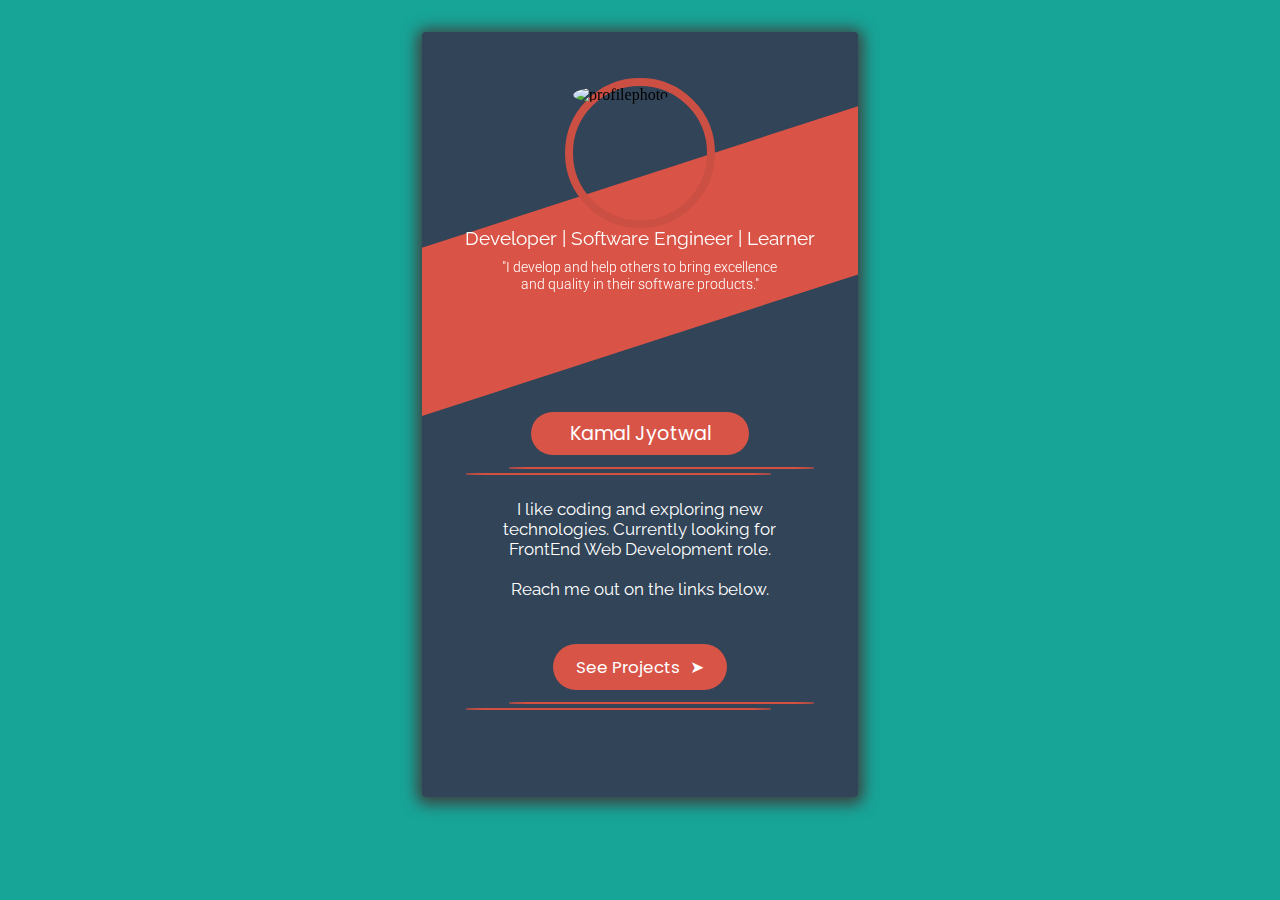
==== commit 5c5feda7: "Project Tab Default now" ====
--- a/index.htm
+++ b/index.htm
@@ -70,7 +70,7 @@
           </p>
 
           <div class="nameincardwithHr">
-            <a href="./src/page1/page1.html" class="secondpillbutton">Find more</a>
+            <a href="./src/page1/page1.html" class="secondpillbutton">See Projects</a>
             <hr class="hr1" />
             <hr class="hr2" />
           </div>
@@ -98,7 +98,7 @@
     <!-- profile card end -->
 
     <!-- anime.js cdn -->
-    <script  src="https://cdn.jsdelivr.net/npm/animejs@3.2.0/lib/anime.min.js"></script>
+    <script src="https://cdn.jsdelivr.net/npm/animejs@3.2.0/lib/anime.min.js"></script>
     <script async src="https://use.fontawesome.com/452826394c.js"></script>
     <script src="index.js"></script>
   </body>
